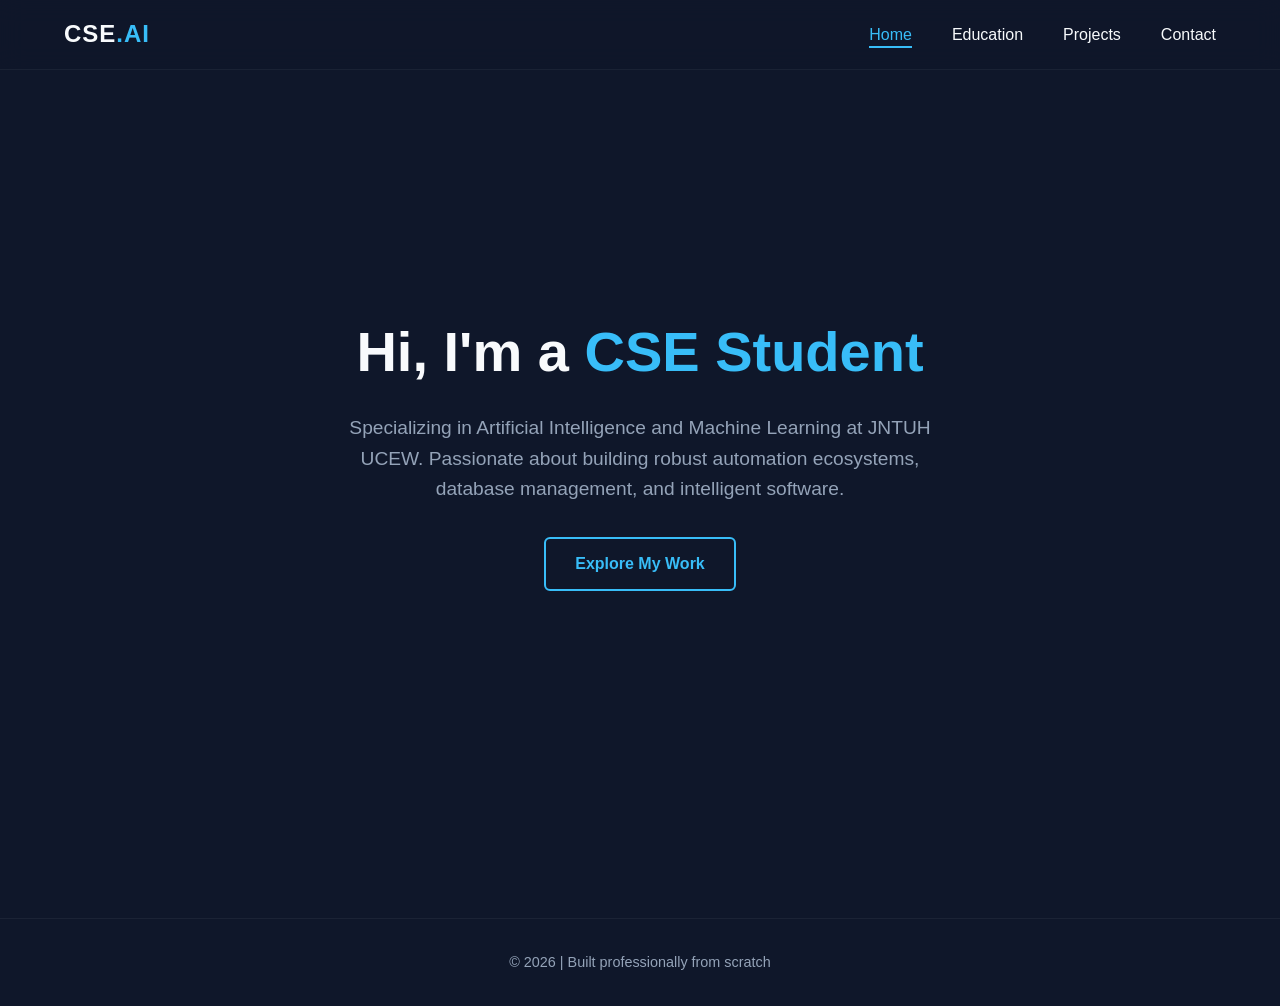
==== index.html @ ae760db6 "Add files via upload" ====
<!DOCTYPE html>
<html lang="en">
<head>
    <meta charset="UTF-8">
    <meta name="viewport" content="width=device-width, initial-scale=1.0">
    <title>Portfolio | Home</title>
    <link rel="stylesheet" href="style.css">
    <style>
        /* Specific styles for Hero Section */
        .hero-wrapper {
            display: flex;
            flex-direction: column;
            justify-content: center;
            align-items: center;
            text-align: center;
            height: 70vh;
        }
        .hero-wrapper h1 {
            font-size: 3.5rem;
            margin-bottom: 1rem;
            font-weight: 800;
        }
        .hero-wrapper p {
            font-size: 1.2rem;
            color: var(--text-muted);
            max-width: 600px;
            margin-bottom: 2rem;
        }
        .typed-text {
            color: var(--accent-glow);
        }
    </style>
</head>
<body>

    <header>
        <nav>
            <div class="logo">CSE<span>.AI</span></div>
            <ul class="nav-links">
                <li><a href="index.html" class="active">Home</a></li>
                <li><a href="about.html">Education</a></li>
                <li><a href="projects.html">Projects</a></li>
                <li><a href="contact.html">Contact</a></li>
            </ul>
        </nav>
    </header>

    <main class="container">
        <div class="hero-wrapper">
            <h1>Hi, I'm a <span class="typed-text">CSE Student</span></h1>
            <p>Specializing in Artificial Intelligence and Machine Learning at JNTUH UCEW. Passionate about building robust automation ecosystems, database management, and intelligent software.</p>
            <div class="hero-buttons">
                <a href="projects.html" class="btn">Explore My Work</a>
            </div>
        </div>
    </main>

    <footer>
        <p>&copy; 2026 | Built professionally from scratch</p>
    </footer>

</body>
</html>
---- style.css ----
/* Modern Reset & Variables */
* {
    margin: 0;
    padding: 0;
    box-sizing: border-box;
    font-family: 'Segoe UI', Roboto, Helvetica, Arial, sans-serif;
}

:root {
    --bg-dark: #0f172a;       /* Deep slate blue/black */
    --bg-card: #1e293b;       /* Glassmorphism base card color */
    --accent-glow: #38bdf8;   /* AI/ML Bright Cyan */
    --text-main: #f8fafc;     /* Clean off-white */
    --text-muted: #94a3b8;    /* Muted gray for descriptions */
    --nav-height: 70px;
}

body {
    background-color: var(--bg-dark);
    color: var(--text-main);
    line-height: 1.6;
    overflow-x: hidden;
}

/* Professional Modern Navigation */
header {
    background: rgba(15, 23, 42, 0.8);
    backdrop-filter: blur(12px);
    position: fixed;
    top: 0;
    width: 100%;
    height: var(--nav-height);
    display: flex;
    align-items: center;
    border-bottom: 1px solid rgba(255, 255, 255, 0.05);
    z-index: 1000;
}

nav {
    display: flex;
    justify-content: space-between;
    align-items: center;
    width: 90%;
    max-width: 1200px;
    margin: 0 auto;
}

.logo {
    font-size: 1.5rem;
    font-weight: 700;
    letter-spacing: 1px;
}

.logo span {
    color: var(--accent-glow);
}

.nav-links {
    display: flex;
    list-style: none;
    gap: 2.5rem;
}

.nav-links a {
    text-decoration: none;
    color: var(--text-main);
    font-weight: 500;
    transition: color 0.3s ease;
    position: relative;
}

.nav-links a:hover, .nav-links a.active {
    color: var(--accent-glow);
}

/* Subtle underline animation for active/hover links */
.nav-links a::after {
    content: '';
    position: absolute;
    width: 0;
    height: 2px;
    bottom: -5px;
    left: 0;
    background-color: var(--accent-glow);
    transition: width 0.3s ease;
}

.nav-links a:hover::after, .nav-links a.active::after {
    width: 100%;
}

/* Common Layout Container */
.container {
    width: 90%;
    max-width: 1100px;
    margin: calc(var(--nav-height) + 4rem) auto 4rem auto;
    min-height: 80vh;
}

h2.page-title {
    font-size: 2.5rem;
    margin-bottom: 3rem;
    text-align: center;
    letter-spacing: 1px;
}

h2.page-title span {
    color: var(--accent-glow);
}

/* Interactive Buttons */
.btn {
    display: inline-block;
    padding: 0.75rem 1.8rem;
    background: transparent;
    color: var(--accent-glow);
    border: 2px solid var(--accent-glow);
    border-radius: 6px;
    text-decoration: none;
    font-weight: 600;
    transition: all 0.3s ease;
    cursor: pointer;
}

.btn:hover {
    background: var(--accent-glow);
    color: var(--bg-dark);
    box-shadow: 0 0 15px rgba(56, 189, 248, 0.4);
    transform: translateY(-2px);
}

/* Footer styling */
footer {
    text-align: center;
    padding: 2rem;
    border-top: 1px solid rgba(255, 255, 255, 0.05);
    color: var(--text-muted);
    font-size: 0.9rem;
}
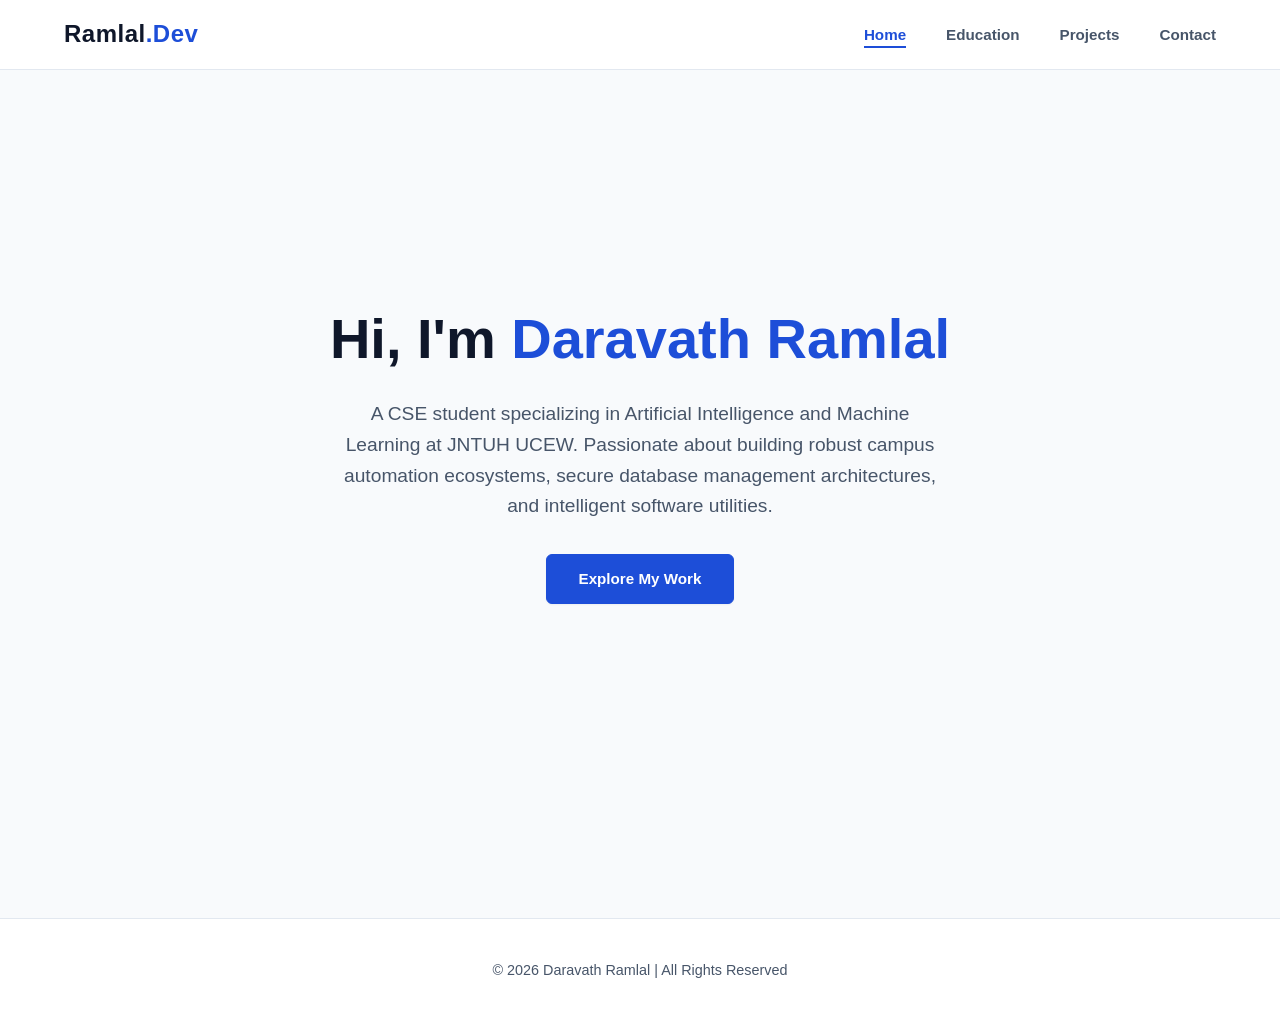
==== commit 851b2367: "Update index.html" ====
--- a/index.html
+++ b/index.html
@@ -3,10 +3,9 @@
 <head>
     <meta charset="UTF-8">
     <meta name="viewport" content="width=device-width, initial-scale=1.0">
-    <title>Portfolio | Home</title>
+    <title>Daravath Ramlal | Portfolio</title>
     <link rel="stylesheet" href="style.css">
     <style>
-        /* Specific styles for Hero Section */
         .hero-wrapper {
             display: flex;
             flex-direction: column;
@@ -19,6 +18,7 @@
             font-size: 3.5rem;
             margin-bottom: 1rem;
             font-weight: 800;
+            color: var(--text-main);
         }
         .hero-wrapper p {
             font-size: 1.2rem;
@@ -26,8 +26,8 @@
             max-width: 600px;
             margin-bottom: 2rem;
         }
-        .typed-text {
-            color: var(--accent-glow);
+        .highlight-name {
+            color: var(--accent-blue);
         }
     </style>
 </head>
@@ -35,7 +35,7 @@
 
     <header>
         <nav>
-            <div class="logo">CSE<span>.AI</span></div>
+            <div class="logo">Ramlal<span>.Dev</span></div>
             <ul class="nav-links">
                 <li><a href="index.html" class="active">Home</a></li>
                 <li><a href="about.html">Education</a></li>
@@ -47,8 +47,8 @@
 
     <main class="container">
         <div class="hero-wrapper">
-            <h1>Hi, I'm a <span class="typed-text">CSE Student</span></h1>
-            <p>Specializing in Artificial Intelligence and Machine Learning at JNTUH UCEW. Passionate about building robust automation ecosystems, database management, and intelligent software.</p>
+            <h1>Hi, I'm <span class="highlight-name">Daravath Ramlal</span></h1>
+            <p>A CSE student specializing in Artificial Intelligence and Machine Learning at JNTUH UCEW. Passionate about building robust campus automation ecosystems, secure database management architectures, and intelligent software utilities.</p>
             <div class="hero-buttons">
                 <a href="projects.html" class="btn">Explore My Work</a>
             </div>
@@ -56,8 +56,8 @@
     </main>
 
     <footer>
-        <p>&copy; 2026 | Built professionally from scratch</p>
+        <p>&copy; 2026 Daravath Ramlal | All Rights Reserved</p>
     </footer>
 
 </body>
-</html>+</html>
--- a/style.css
+++ b/style.css
@@ -1,4 +1,4 @@
-/* Modern Reset & Variables */
+/* Professional Light Theme Reset & Variables */
 * {
     margin: 0;
     padding: 0;
@@ -7,24 +7,26 @@
 }
 
 :root {
-    --bg-dark: #0f172a;       /* Deep slate blue/black */
-    --bg-card: #1e293b;       /* Glassmorphism base card color */
-    --accent-glow: #38bdf8;   /* AI/ML Bright Cyan */
-    --text-main: #f8fafc;     /* Clean off-white */
-    --text-muted: #94a3b8;    /* Muted gray for descriptions */
+    --bg-light: #f8fafc;       /* Ultra-clean light gray canvas */
+    --bg-card: #ffffff;        /* Pure white for structured cards */
+    --accent-blue: #1d4ed8;    /* Professional Royal Blue for primary elements */
+    --accent-hover: #1e40af;   /* Darker blue for smooth interactive transitions */
+    --text-main: #0f172a;      /* Deep slate for high-contrast, professional readability */
+    --text-muted: #475569;     /* Slate gray for descriptions and metadata */
+    --border-color: #e2e8f0;   /* Clean, subtle card and header borders */
     --nav-height: 70px;
 }
 
 body {
-    background-color: var(--bg-dark);
+    background-color: var(--bg-light);
     color: var(--text-main);
     line-height: 1.6;
     overflow-x: hidden;
 }
 
-/* Professional Modern Navigation */
+/* Elegant Light Navigation Bar */
 header {
-    background: rgba(15, 23, 42, 0.8);
+    background: rgba(255, 255, 255, 0.9);
     backdrop-filter: blur(12px);
     position: fixed;
     top: 0;
@@ -32,7 +34,7 @@
     height: var(--nav-height);
     display: flex;
     align-items: center;
-    border-bottom: 1px solid rgba(255, 255, 255, 0.05);
+    border-bottom: 1px solid var(--border-color);
     z-index: 1000;
 }
 
@@ -48,11 +50,12 @@
 .logo {
     font-size: 1.5rem;
     font-weight: 700;
-    letter-spacing: 1px;
+    letter-spacing: 0.5px;
+    color: var(--text-main);
 }
 
 .logo span {
-    color: var(--accent-glow);
+    color: var(--accent-blue);
 }
 
 .nav-links {
@@ -63,17 +66,18 @@
 
 .nav-links a {
     text-decoration: none;
-    color: var(--text-main);
-    font-weight: 500;
-    transition: color 0.3s ease;
+    color: var(--text-muted);
+    font-weight: 600;
+    transition: color 0.2s ease;
     position: relative;
+    font-size: 0.95rem;
 }
 
 .nav-links a:hover, .nav-links a.active {
-    color: var(--accent-glow);
+    color: var(--accent-blue);
 }
 
-/* Subtle underline animation for active/hover links */
+/* Sleek indicator for active page */
 .nav-links a::after {
     content: '';
     position: absolute;
@@ -81,15 +85,15 @@
     height: 2px;
     bottom: -5px;
     left: 0;
-    background-color: var(--accent-glow);
-    transition: width 0.3s ease;
+    background-color: var(--accent-blue);
+    transition: width 0.2s ease;
 }
 
 .nav-links a:hover::after, .nav-links a.active::after {
     width: 100%;
 }
 
-/* Common Layout Container */
+/* Main Content Container Layout */
 .container {
     width: 90%;
     max-width: 1100px;
@@ -99,41 +103,46 @@
 
 h2.page-title {
     font-size: 2.5rem;
+    font-weight: 700;
     margin-bottom: 3rem;
     text-align: center;
-    letter-spacing: 1px;
+    color: var(--text-main);
 }
 
 h2.page-title span {
-    color: var(--accent-glow);
+    color: var(--accent-blue);
 }
 
-/* Interactive Buttons */
+/* Corporate Interactive Buttons */
 .btn {
     display: inline-block;
-    padding: 0.75rem 1.8rem;
-    background: transparent;
-    color: var(--accent-glow);
-    border: 2px solid var(--accent-glow);
+    padding: 0.75rem 2rem;
+    background: var(--accent-blue);
+    color: #ffffff;
+    border: 1px solid var(--accent-blue);
     border-radius: 6px;
     text-decoration: none;
     font-weight: 600;
-    transition: all 0.3s ease;
+    font-size: 0.95rem;
+    transition: all 0.2s ease;
     cursor: pointer;
+    box-shadow: 0 1px 2px rgba(0, 0, 0, 0.05);
 }
 
 .btn:hover {
-    background: var(--accent-glow);
-    color: var(--bg-dark);
-    box-shadow: 0 0 15px rgba(56, 189, 248, 0.4);
-    transform: translateY(-2px);
+    background: var(--accent-hover);
+    border-color: var(--accent-hover);
+    transform: translateY(-1px);
+    box-shadow: 0 4px 12px rgba(29, 78, 216, 0.15);
 }
 
-/* Footer styling */
+/* Professional Footer Layout */
 footer {
     text-align: center;
-    padding: 2rem;
-    border-top: 1px solid rgba(255, 255, 255, 0.05);
+    padding: 2.5rem;
+    border-top: 1px solid var(--border-color);
+    background-color: #ffffff;
     color: var(--text-muted);
     font-size: 0.9rem;
-}+    font-weight: 500;
+}
